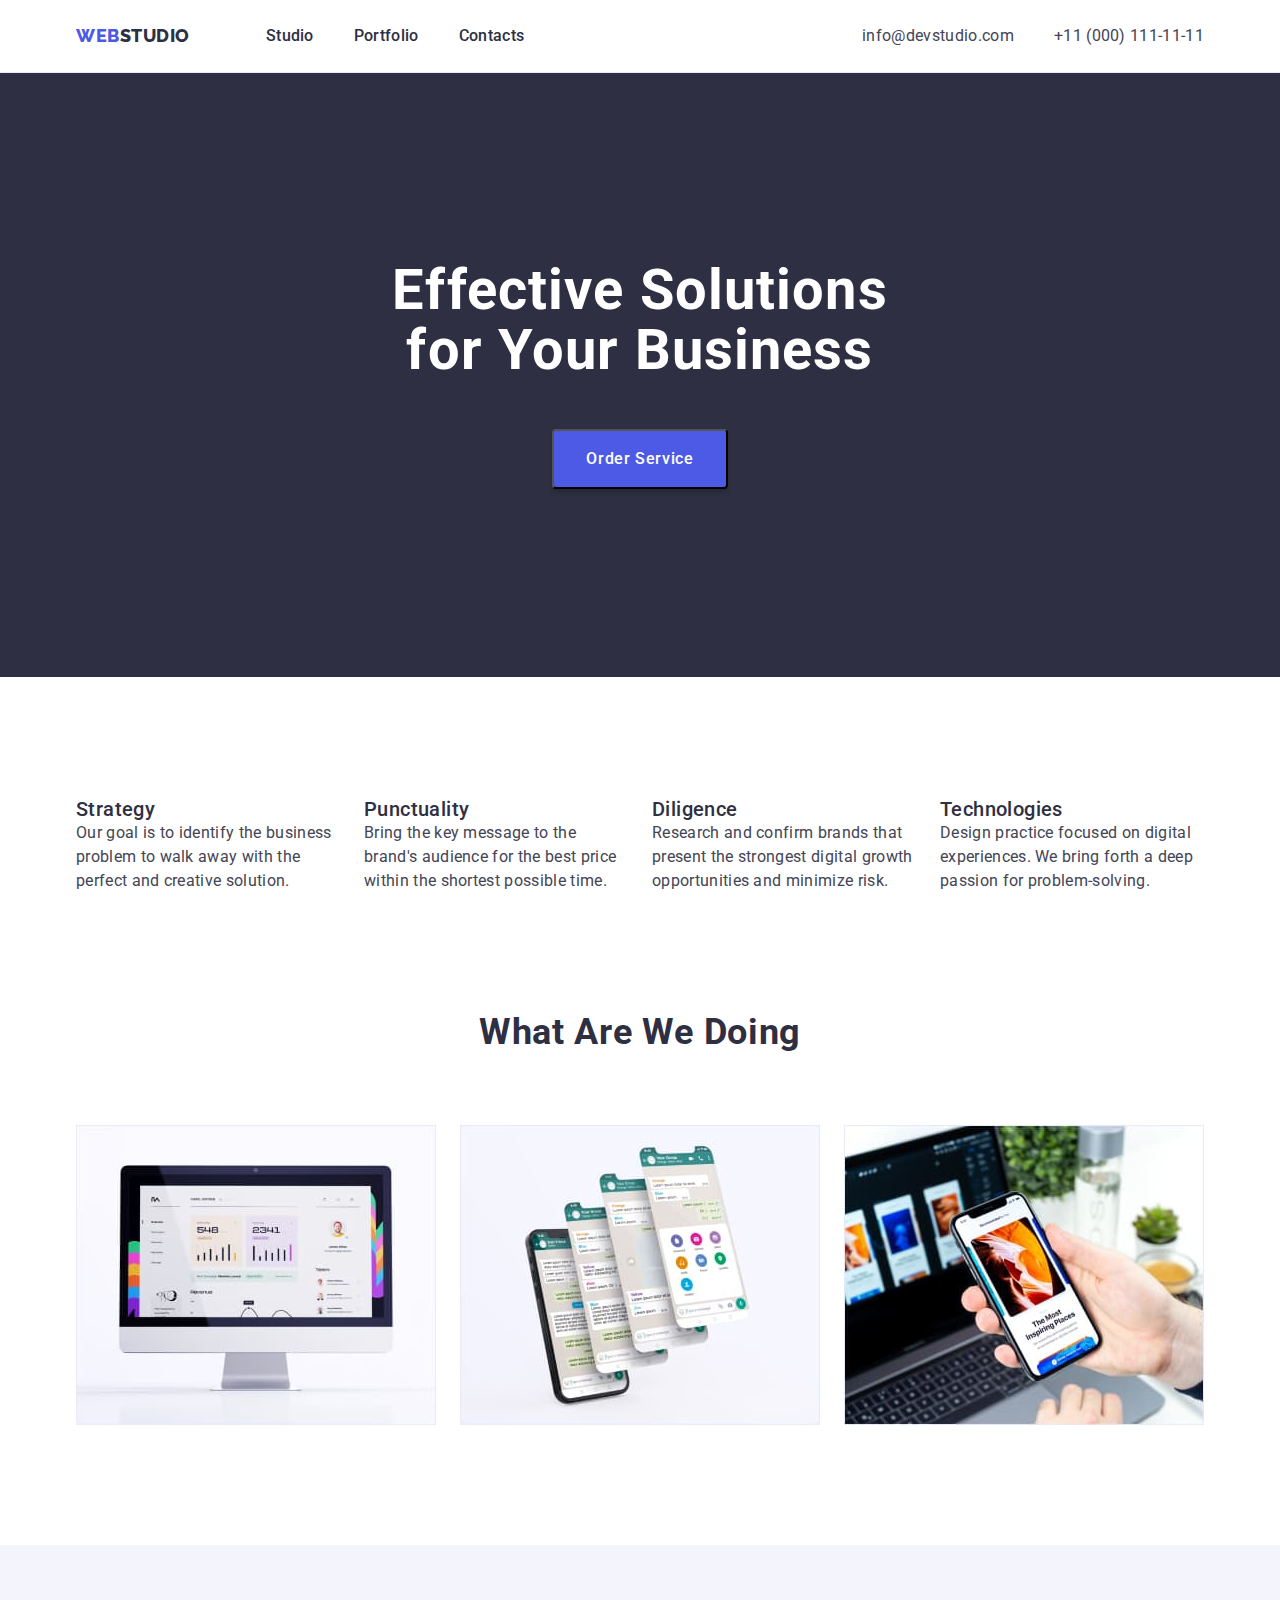
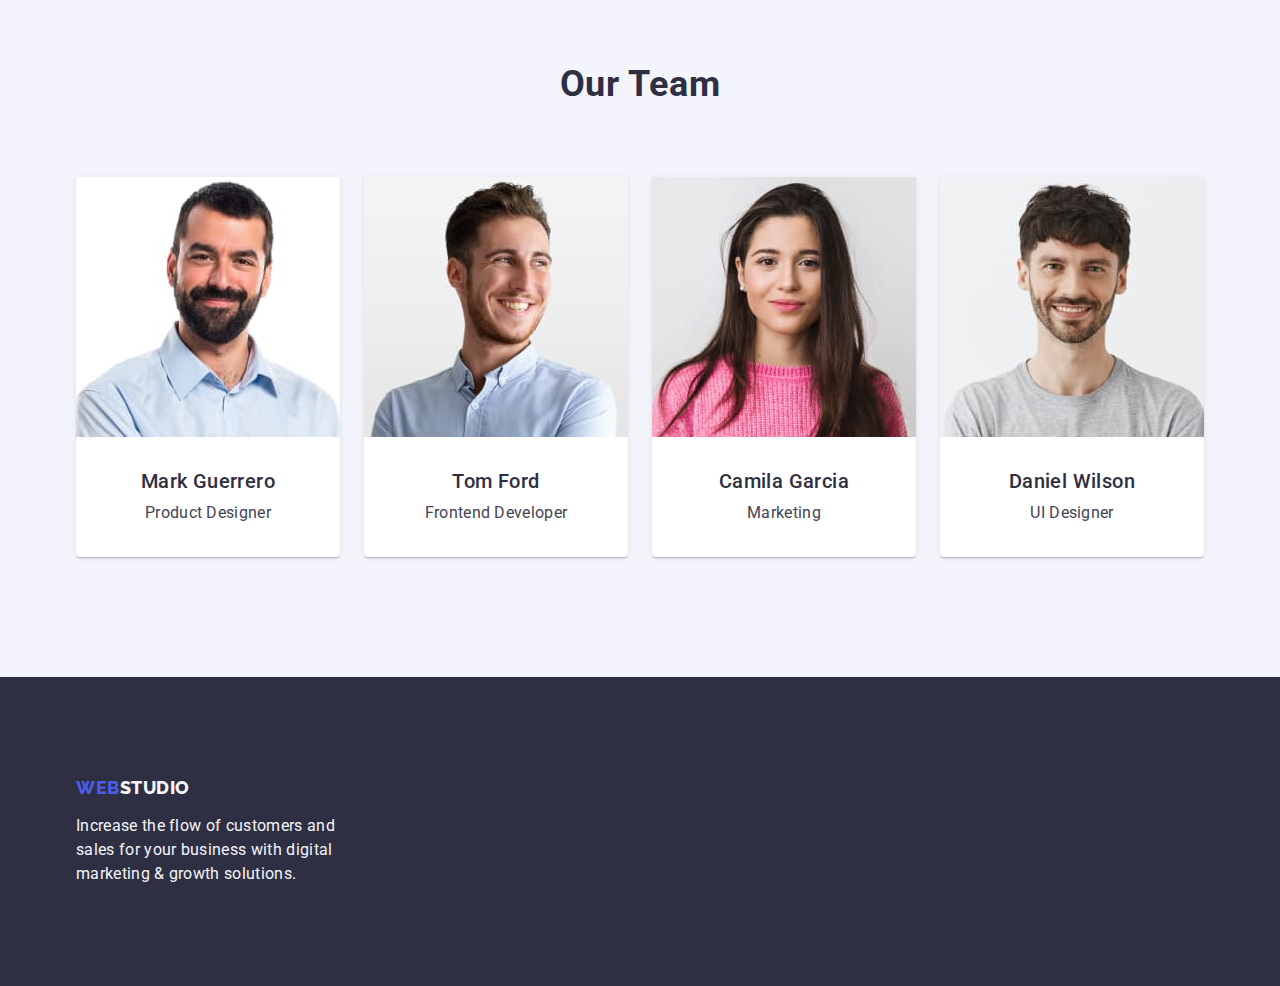
==== index.html @ 8f7c043f "Initial commit" ====
<!DOCTYPE html>
<html lang="en">

<head>
  <meta charset="UTF-8" />
  <meta http-equiv="X-UA-Compatible" content="IE=edge" />
  <meta name="viewport" content="width=device-width, initial-scale=1.0" />
  <link rel="stylesheet" href="https://cdn.jsdelivr.net/npm/modern-normalize@1.1.0/modern-normalize.min.css">
  <link rel="preconnect" href="https://fonts.googleapis.com" />
  <link rel="preconnect" href="https://fonts.gstatic.com" crossorigin />
  <link href="https://fonts.googleapis.com/css2?family=Raleway:wght@800&family=Roboto:wght@400;500;700;900&display=swap"
    rel="stylesheet" />
  <title>WEBSTUDIO</title>
  <link rel="stylesheet" href="./css/styles.css" />
</head>

<body>

  <!-- ХЕДЕР -->
  <header class="page-header">
    <div class="container container-header">
      <!-- НАВІГАЦІЯ -->
      <nav class="navigations">
        <a class="logo-heder link" href="">Web<span class="web">Studio</span></a>
        <ul class="list menu">
          <li class="menu-item">
            <a class="link menu-link" href="./index.html">Studio</a>
          </li>
          <li class="menu-item">
            <a class="link menu-link" href="./portfolio.html">Portfolio</a>
          </li>
          <li class="menu-item">
            <a class="link menu-link" href="">Contacts</a>
          </li>
        </ul>
      </nav>
      <!-- АДРЕСА -->
      <address class="nav-cont">
        <ul class="nav-adress list">
          <li class="nav-adress-mail">
            <a class="nav-adress-link link mail" href="mailto:info@devstudio.com">info@devstudio.com</a>
          </li>
          <li class="nav-adress-tel">
            <a class="nav-adress-link link" href="tel:+110001111111">+11 (000) 111-11-11</a>
          </li>
        </ul>
      </address>
    </div>
  </header>
  <main>
    <!-- СЕКЦІЯ ГЕРОЙ -->
    <section class="section-hero">
      <div class="container">
        <h1 class="main-title">Effective Solutions for Your Business</h1>
        <button class="main-btn" type="button">Order Service</button>
      </div>
    </section>
    <!-- СЕКЦІЯ НАША ПОЛІТИКА -->
    <section class="section">
      <h2 class="policy visually-hidden">Our policy</h2>
      <div class="container cont-our-policy">
        <ul class="list policy-list">
          <li class="policy-item">
            <h3 class="list-our-policy">Strategy</h3>
            <p class="descr-our-policy">
              Our goal is to identify the business problem to walk away with the
              perfect and creative solution.
            </p>
          </li>
          <li class="policy-item">
            <h3 class="list-our-policy">Punctuality</h3>
            <p class="descr-our-policy">
              Bring the key message to the brand's audience for the best price
              within the shortest possible time.
            </p>
          </li>
          <li class="policy-item">
            <h3 class="list-our-policy">Diligence</h3>
            <p class="descr-our-policy">
              Research and confirm brands that present the strongest digital
              growth opportunities and minimize risk.
            </p>
          </li>
          <li class="policy-item">
            <h3 class="list-our-policy">Technologies</h3>
            <p class="descr-our-policy">
              Design practice focused on digital experiences. We bring forth a
              deep passion for problem-solving.
            </p>
          </li>
        </ul>
      </div>
    </section>
    <!-- СЕКЦІЯ КАРТИНОК, ЩО МИ РОБИМО -->
    <section class="section-work">

      <div class="container our-work">
        <h2 class="work">What are we doing</h2>
        <ul class="list work-list">
          <li class="pictiure-item">
            <img src="./images/photo-1.jpg" width="360" height="300" alt="monitor" />
          </li>
          <li class="pictiure-item">
            <img src="./images/photo-2.jpg" width="360" height="300" alt="mobile-screen" />
          </li>
          <li class="pictiure-item">
            <img src="./images/photo-3.jpg" width="360" height="300" alt="cellphone" />
          </li>
        </ul>
      </div>
    </section>
    <!-- СЕКЦІЯ НАША КОМАНДА -->
    <section class="section our-team">
      <div class="container our-team">
        <h2 class="team">Our Team</h2>
        <ul class="list team-list">
          <li class="employee">
            <img src="./images/mark-guerrero.jpg" width="264" height="260" alt="Mark Guerrero" />
            <div class="employee-position">
              <h3 class="team-name">Mark Guerrero</h3>
              <p class="position">Product Designer</p>
            </div>
          </li>
          <li class="employee">
            <img src="./images/tom-ford.jpg" width="264" height="260" alt="Tom Ford" />
            <div class="employee-position">
              <h3 class="team-name">Tom Ford</h3>
              <p class="position">Frontend Developer</p>
            </div>
          </li>
          <li class="employee">
            <img src="./images/camila-garzia.jpg" width="264" height="260" alt="Camila Garcia" />
            <div class="employee-position">
              <h3 class="team-name">Camila Garcia</h3>
              <p class="position">Marketing</p>
            </div>
          </li>
          <li class="employee">
            <img src="./images/daniel-wilson.jpg" width="264" height="260" alt="Daniel Wilson" />
            <div class="employee-position">
              <h3 class="team-name">Daniel Wilson</h3>
              <p class="position">UI Designer</p>
            </div>
          </li>
        </ul>
      </div>
    </section>
  </main>
  <!-- ФУТЕР -->
  <footer class="section-footer">
    <div class="container cont-footer"><a class="link logo-footer" href="">Web<span class="web-footer">Studio</span></a>
      <p class="footer-portfolio">
        Increase the flow of customers and sales for your business with digital
        marketing & growth solutions.
      </p>
    </div>
  </footer>
</body>

</html>
---- css/styles.css ----
/* ЗАГАЛЬНЕ */

:root {
  --primary-text-color: #2e2f42;
  --secondary-text-color: #434455;
  --active-color: #404bbf;
  --button-background: #4d5ae5;
  /* --background-section: #e5e5e5; */
}
h1,
h2,
h3,
h4,
p {
  margin-top: 0;
  margin-bottom: 0;
}
ul {
  margin-top: 0;
  margin-bottom: 0;
  padding-left: 0;
}
button {
  cursor: pointer;
}

.list {
  list-style: none;
}
.link {
  text-decoration: none;
}
body {
  font-family: "Roboto", sans-serif;
  color: #434455;
}
.container {
  width: 1158px;
  margin-left: auto;
  margin-right: auto;
  padding-left: 15px;
  padding-right: 15px;
}

img {
  display: block;
}
.visually-hidden {
  position: absolute;
  white-space: nowrap;
  width: 1px;
  height: 1px;
  overflow: hidden;
  border: 0;
  padding: 0;
  clip: rect(0 0 0 0);
  clip-path: inset(50%);
  margin: -1px;
}

/* ХЕДЕР */
.page-header {
  padding-top: 24px;
  padding-bottom: 24px;
  border-bottom: 1px solid #e7e9fc;
}
.logo-heder {
  font-family: "Raleway", sans-serif;
  font-style: normal;
  font-weight: 800;
  font-size: 18px;
  line-height: 1.17;
  display: flex;
  align-items: center;
  letter-spacing: 0.03em;
  text-transform: uppercase;
  color: var(--button-background);
  margin-right: 76px;
}
.web {
  color: var(--primary-text-color);
}
.menu-link {
  font-family: inherit;
  font-style: normal;
  font-weight: 500;
  font-size: 16px;
  line-height: 1.5;
  letter-spacing: 0.02em;
  color: var(--primary-text-color);
}
.menu-link:hover,
.menu-link:focus {
  color: var(--active-color);
}
.nav-cont {
  font-style: normal;
  margin-left: auto;
}
.nav-adress-link {
  font-family: "Roboto";
  font-style: normal;
  font-weight: 400;
  font-size: 16px;
  line-height: 1.5;
  letter-spacing: 0.02em;
  color: var(--secondary-text-color);
}

.nav-adress-link:hover,
.nav-adress-link:focus {
  color: var(--active-color);
}
.container-header {
  display: flex;
}
.navigations {
  display: flex;
  align-items: center;
}
.menu {
  display: flex;
  align-items: center;
}
.nav-adress {
  display: flex;
  align-items: center;
}
.menu-item:not(:last-child) {
  margin-right: 40px;
}
.nav-adress-mail {
  margin-right: 40px;
}

/* MAIN */
.section-work {
  padding-bottom: 120px;
}

.section-portfolio {
  padding-top: 96px;
  padding-bottom: 120px;
}
.section {
  padding-top: 120px;
  padding-bottom: 120px;
}
/* СЕКЦІЯ ГЕРОЙ */

.section-hero {
  background-color: var(--primary-text-color);
  padding-bottom: 188px;
  padding-top: 188px;
}

.main-title {
  font-weight: 700;
  font-size: 56px;
  line-height: 1.07;
  text-align: center;
  letter-spacing: 0.02em;
  color: #ffffff;
  margin-left: auto;
  margin-right: auto;
  background-color: var(--primary-text-color);
  margin-bottom: 48px;
  width: 496px;
}
.main-btn {
  font-family: "Roboto", sans-serif;
  font-weight: 500;
  font-size: 16px;
  line-height: 1.5;
  letter-spacing: 0.04em;
  color: #ffffff;
  background: var(--button-background);
  cursor: pointer;
  box-shadow: 0px 4px 4px rgba(0, 0, 0, 0.15);
  border-radius: 4px;
  padding: 16px 32px;
  display: block;
  margin-left: auto;
  margin-right: auto;
}
.main-btn:hover,
.main-btn:focus {
  background-color: var(--active-color);
}
/* СЕКЦІЯ НАША ПОЛІТИКА */
/* .cont-our-policy {
  padding-top: 120px;

} */
.policy-item:not(:last-child) {
  margin-right: 24px;
}
.list-our-policy {
  font-weight: 500;
  font-size: 20px;
  line-height: 1.2;
  letter-spacing: 0.02em;
  color: var(--primary-text-color);
}
.descr-our-policy {
  font-size: 16px;
  line-height: 1.5;
  letter-spacing: 0.02em;
}
.policy-list {
  display: flex;
  justify-content: center;
}
.policy-item {
  width: 264px;
}

/* СЕКЦІЯ КАРТИНОК, ЩО МИ РОБИМО */
.our-work {
  /* padding-top: 120px; */
}
.pictiure-item:not(:last-child) {
  margin-right: 24px;
}
.work {
  font-weight: 700;
  font-size: 36px;
  line-height: 1.11;
  text-align: center;
  letter-spacing: 0.02em;
  text-transform: capitalize;
  color: var(--primary-text-color);
}
.work-list {
  display: flex;
  margin-top: 72px;
  justify-content: center;
}
/* СЕКЦІЯ НАША КОМАНДА */
.our-team {
  background-color: #f4f4fd;
}
.team {
  font-weight: 700;
  font-size: 36px;
  line-height: 1.11;
  text-align: center;
  letter-spacing: 0.02em;
  text-transform: capitalize;
  color: var(--primary-text-color);
}
.employee-position {
  padding-top: 32px;
  padding-bottom: 32px;
}
.team-name {
  font-weight: 500;
  font-size: 20px;
  line-height: 1.2;
  text-align: center;
  letter-spacing: 0.02em;
  color: var(--primary-text-color);
}
.employee {
  background: #ffffff;
  box-shadow: 0px 1px 6px rgba(46, 47, 66, 0.08),
    0px 1px 1px rgba(46, 47, 66, 0.16), 0px 2px 1px rgba(46, 47, 66, 0.08);
  border-radius: 0px 0px 4px 4px;
}
.position {
  font-size: 16px;
  line-height: 1.5;
  text-align: center;
  letter-spacing: 0.02em;
  margin-top: 8px;
}
.team-list {
  display: flex;
  justify-content: center;
  margin-top: 72px;
  column-gap: 24px;
  width: 264px;
  margin-left: auto;
  margin-right: auto;
}

/* MAIN PORTFOLIO */
/* КНОПКИ */
.butums {
  display: flex;
  width: 586px;
  justify-content: space-between;
  margin-left: auto;
  margin-right: auto;
}
.btn-menu {
  font-family: "Roboto", sans-serif;
  font-weight: 500;
  font-size: 16px;
  line-height: 1.5;
  display: flex;
  align-items: center;
  text-align: center;
  letter-spacing: 0.04em;
  color: var(--button-background);
  cursor: pointer;
  padding-top: 12px;
  padding-right: 24px;
  padding-bottom: 12px;
  padding-left: 24px;
  background: #f4f4fd;
  border: 1px solid #e7e9fc;
  border-radius: 4px;
}
.btn-menu:hover,
.btn-menu:focus {
  color: #ffffff;
  background: var(--active-color);
  cursor: pointer;
  border: 1px solid transparent;
  border-radius: 4px;
}

/* Продукти */
.product-names {
  padding-top: 32px;
  padding-bottom: 32px;
  padding-left: 16px;
  border-left: 1px solid #e7e9fc;
  border-right: 1px solid #e7e9fc;
  border-bottom: 1px solid #e7e9fc;
  width: 360px;
}
.cont-products {
  margin-top: 72px;
}
.list-item {
  width: 360px;
}
.border-product {
  box-sizing: border-box;
  width: 360px;
  background: #ffffff;
}
.products {
  display: flex;
  flex-wrap: wrap;
  row-gap: 48px;
  column-gap: 24px;
}
.produts-item {
  font-style: normal;
  font-weight: 500;
  font-size: 20px;
  line-height: 1.2;
  letter-spacing: 0.02em;
  color: var(--primary-text-color);
  margin-bottom: 8px;
}
.produts-descriptions {
  font-size: 16px;
  line-height: 1.5;
  letter-spacing: 0.02em;
  color: var(--secondary-text-color);
}
/* ФУТЕР */

.footer-portfolio {
  font-size: 16px;
  line-height: 1.5;
  letter-spacing: 0.02em;
  color: #f4f4fd;
  margin-top: 16px;
  width: 264px;
}
.section-footer {
  padding-top: 100px;
  padding-bottom: 100px;
  background-color: var(--primary-text-color);
}
.web-footer {
  color: #f4f4fd;
}
.logo-footer {
  font-family: "Raleway", sans-serif;
  font-style: normal;
  font-weight: 800;
  font-size: 18px;
  line-height: 1.17;
  display: flex;
  align-items: center;
  letter-spacing: 0.03em;
  text-transform: uppercase;
  color: var(--button-background);
}
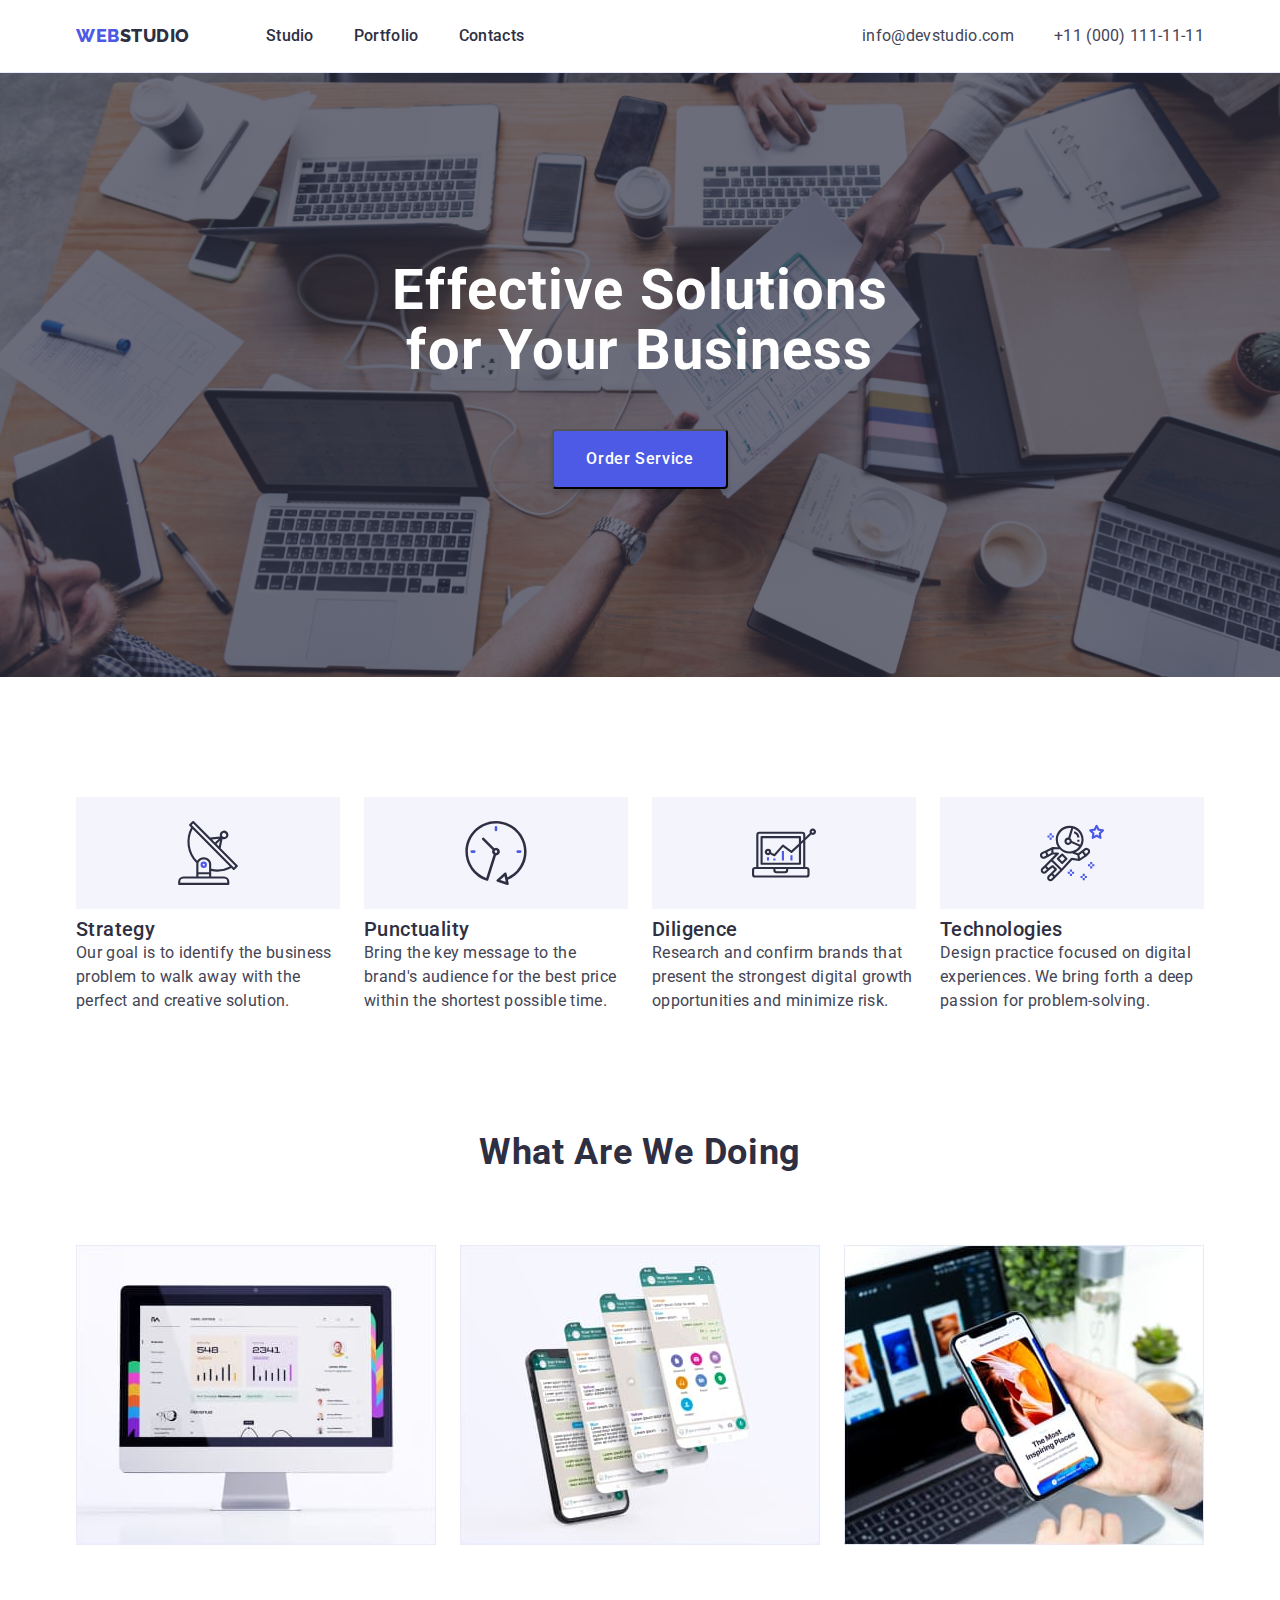
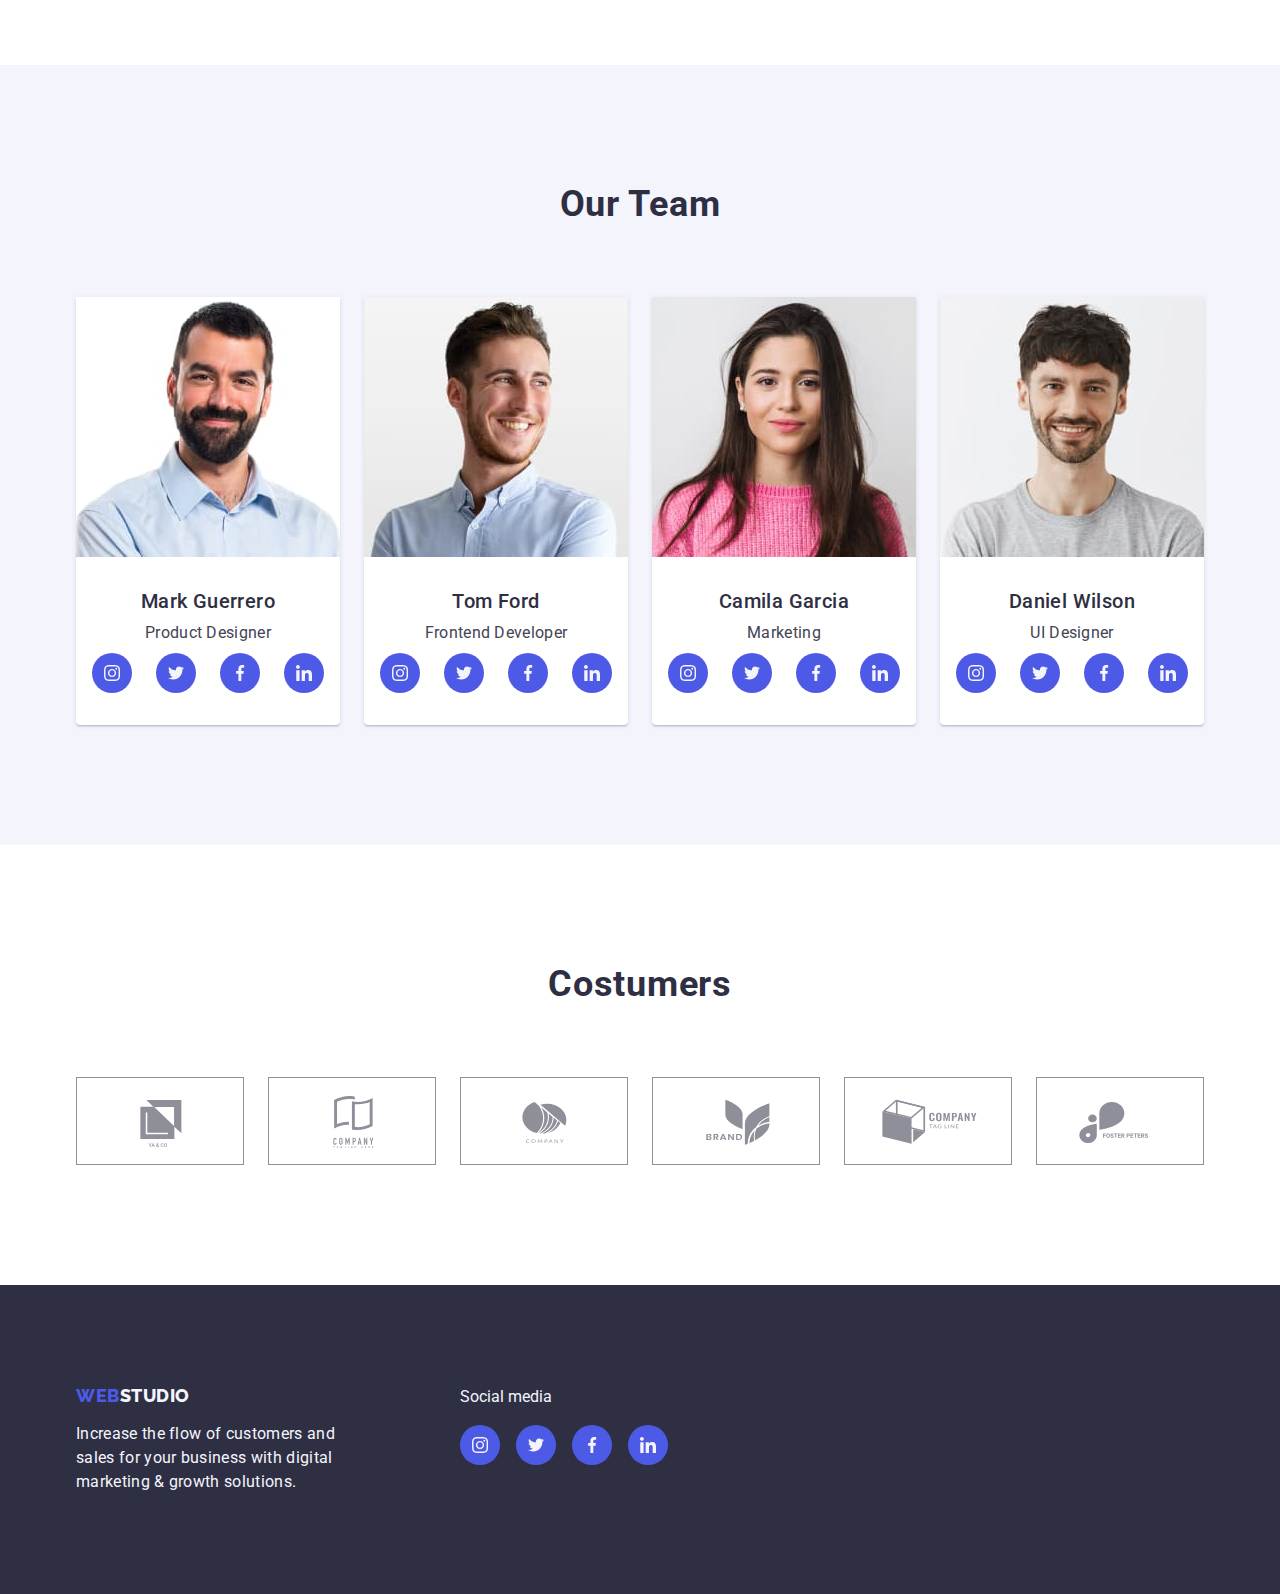
==== commit c1a973bb: "first" ====
--- a/index.html
+++ b/index.html
@@ -61,6 +61,9 @@
       <div class="container cont-our-policy">
         <ul class="list policy-list">
           <li class="policy-item">
+            <div class="policy-icons"><svg class="policy-icon" width="64px">
+                <use href="./images/icons.svg#icon-antenna-1"></use>
+              </svg></div>
             <h3 class="list-our-policy">Strategy</h3>
             <p class="descr-our-policy">
               Our goal is to identify the business problem to walk away with the
@@ -68,6 +71,9 @@
             </p>
           </li>
           <li class="policy-item">
+            <div class="policy-icons"><svg class="policy-icon" width="64px">
+                <use href="./images/icons.svg#icon-clock-1"></use>
+              </svg></div>
             <h3 class="list-our-policy">Punctuality</h3>
             <p class="descr-our-policy">
               Bring the key message to the brand's audience for the best price
@@ -75,6 +81,9 @@
             </p>
           </li>
           <li class="policy-item">
+            <div class="policy-icons"><svg class="policy-icon" width="64px">
+                <use href="./images/icons.svg#icon-diagram-1"></use>
+              </svg></div>
             <h3 class="list-our-policy">Diligence</h3>
             <p class="descr-our-policy">
               Research and confirm brands that present the strongest digital
@@ -82,6 +91,9 @@
             </p>
           </li>
           <li class="policy-item">
+            <div class="policy-icons"><svg class="policy-icon" width="64px">
+                <use href="./images/icons.svg#icon-astronaut-1"></use>
+              </svg></div>
             <h3 class="list-our-policy">Technologies</h3>
             <p class="descr-our-policy">
               Design practice focused on digital experiences. We bring forth a
@@ -119,6 +131,24 @@
             <div class="employee-position">
               <h3 class="team-name">Mark Guerrero</h3>
               <p class="position">Product Designer</p>
+              <ul class="social-list">
+                <li class="social-item list"><a class="social-link link-studio" href=""><svg class="social-icon"
+                      width="16px" height="16px">
+                      <use href="./images/icons.svg#icon-instagram-2"></use>
+                    </svg></a></li>
+                <li class="social-item list"><a class="social-link link-studio" href=""><svg class="social-icon"
+                      width="16px" height="16px">
+                      <use href="./images/icons.svg#icon-twitter-1"></use>
+                    </svg></a></li>
+                <li class="social-item list"><a class="social-link link-studio" href=""><svg class="social-icon"
+                      width="16px" height="16px">
+                      <use href="./images/icons.svg#icon-facebook-1"></use>
+                    </svg></a></li>
+                <li class="social-item list"><a class="social-link link-studio" href=""><svg class="social-icon"
+                      width="16px" height="16px">
+                      <use href="./images/icons.svg#icon-linkedin-1"></use>
+                    </svg></a></li>
+              </ul>
             </div>
           </li>
           <li class="employee">
@@ -126,6 +156,24 @@
             <div class="employee-position">
               <h3 class="team-name">Tom Ford</h3>
               <p class="position">Frontend Developer</p>
+              <ul class="social-list">
+                <li class="social-item list"><a class="social-link link-studio" href=""><svg class="social-icon"
+                      width="16px" height="16px">
+                      <use href="./images/icons.svg#icon-instagram-2"></use>
+                    </svg></a></li>
+                <li class="social-item list"><a class="social-link link-studio" href=""><svg class="social-icon"
+                      width="16px" height="16px">
+                      <use href="./images/icons.svg#icon-twitter-1"></use>
+                    </svg></a></li>
+                <li class="social-item list"><a class="social-link link-studio" href=""><svg class="social-icon"
+                      width="16px" height="16px">
+                      <use href="./images/icons.svg#icon-facebook-1"></use>
+                    </svg></a></li>
+                <li class="social-item list"><a class="social-link link-studio" href=""><svg class="social-icon"
+                      width="16px" height="16px">
+                      <use href="./images/icons.svg#icon-linkedin-1"></use>
+                    </svg></a></li>
+              </ul>
             </div>
           </li>
           <li class="employee">
@@ -133,6 +181,24 @@
             <div class="employee-position">
               <h3 class="team-name">Camila Garcia</h3>
               <p class="position">Marketing</p>
+              <ul class="social-list">
+                <li class="social-item list"><a class="social-link link-studio" href=""><svg class="social-icon"
+                      width="16px" height="16px">
+                      <use href="./images/icons.svg#icon-instagram-2"></use>
+                    </svg></a></li>
+                <li class="social-item list"><a class="social-link link-studio" href=""><svg class="social-icon"
+                      width="16px" height="16px">
+                      <use href="./images/icons.svg#icon-twitter-1"></use>
+                    </svg></a></li>
+                <li class="social-item list"><a class="social-link link-studio" href=""><svg class="social-icon"
+                      width="16px" height="16px">
+                      <use href="./images/icons.svg#icon-facebook-1"></use>
+                    </svg></a></li>
+                <li class="social-item list"><a class="social-link link-studio" href=""><svg class="social-icon"
+                      width="16px" height="16px">
+                      <use href="./images/icons.svg#icon-linkedin-1"></use>
+                    </svg></a></li>
+              </ul>
             </div>
           </li>
           <li class="employee">
@@ -140,19 +206,90 @@
             <div class="employee-position">
               <h3 class="team-name">Daniel Wilson</h3>
               <p class="position">UI Designer</p>
-            </div>
-          </li>
+              <ul class="social-list">
+                <li class="social-item list"><a class="social-link link-studio" href=""><svg class="social-icon"
+                      width="16px" height="16px">
+                      <use href="./images/icons.svg#icon-instagram-2"></use>
+                    </svg></a></li>
+                <li class="social-item list"><a class="social-link link-studio" href=""><svg class="social-icon"
+                      width="16px" height="16px">
+                      <use href="./images/icons.svg#icon-twitter-1"></use>
+                    </svg></a></li>
+                <li class="social-item list"><a class="social-link link-studio" href=""><svg class="social-icon"
+                      width="16px" height="16px">
+                      <use href="./images/icons.svg#icon-facebook-1"></use>
+                    </svg></a></li>
+                <li class="social-item list"><a class="social-link link-studio" href=""><svg class="social-icon"
+                      width="16px" height="16px">
+                      <use href="./images/icons.svg#icon-linkedin-1"></use>
+                    </svg></a></li>
+              </ul>
+            </div>
+          </li>
+        </ul>
+      </div>
+    </section>
+    <!-- ПОКУПЦІ -->
+    <section class="section">
+      <div class="container">
+        <h2 class="costumers">Costumers</h2>
+        <ul class="costumer-list list">
+          <li class="costumer-item"><a class="costumer-link" href="">
+              <svg class="costumer-icon" width="104px">
+                <use href="./images/icons.svg#icon-Logo-2"></use>
+              </svg>
+            </a></li>
+          <li class="costumer-item"><a class="costumer-link" href="">
+              <svg class="costumer-icon" width="104px">
+                <use href="./images/icons.svg#icon-Logo-3"></use>
+              </svg>
+            </a></li>
+          <li class="costumer-item"><a class="costumer-link" href=""><svg class="costumer-icon" width="104px">
+                <use href="./images/icons.svg#icon-Logo-4"></use>
+              </svg></a></li>
+          <li class="costumer-item"><a class="costumer-link" href=""><svg class="costumer-icon" width="104px">
+                <use href="./images/icons.svg#icon-Logo-5"></use>
+              </svg></a></li>
+          <li class="costumer-item"><a class="costumer-link" href=""><svg class="costumer-icon" width="104px">
+                <use href="./images/icons.svg#icon-Logo-6"></use>
+              </svg></a></li>
+          <li class="costumer-item"><a class="costumer-link" href=""><svg class="costumer-icon" width="104px">
+                <use href="./images/icons.svg#icon-Logo-7"></use>
+              </svg></a></li>
         </ul>
       </div>
     </section>
   </main>
   <!-- ФУТЕР -->
   <footer class="section-footer">
-    <div class="container cont-footer"><a class="link logo-footer" href="">Web<span class="web-footer">Studio</span></a>
-      <p class="footer-portfolio">
-        Increase the flow of customers and sales for your business with digital
-        marketing & growth solutions.
-      </p>
+    <div class="container cont-footer">
+      <div><a class="link logo-footer" href="">Web<span class="web-footer">Studio</span></a>
+        <p class="footer-portfolio">
+          Increase the flow of customers and sales for your business with digital
+          marketing & growth solutions.
+        </p>
+      </div>
+      <div class="media-footer-container">
+        <p class="footer-media">Social media</p>
+        <ul class="footer-social-list">
+          <li class="social-item list"><a class="social-link link-footer" href=""><svg class="social-icon" width="16px"
+                height="16px">
+                <use href="./images/icons.svg#icon-instagram-2"></use>
+              </svg></a></li>
+          <li class="social-item list"><a class="social-link link-footer" href=""><svg class="social-icon" width="16px"
+                height="16px">
+                <use href="./images/icons.svg#icon-twitter-1"></use>
+              </svg></a></li>
+          <li class="social-item list"><a class="social-link link-footer" href=""><svg class="social-icon" width="16px"
+                height="16px">
+                <use href="./images/icons.svg#icon-facebook-1"></use>
+              </svg></a></li>
+          <li class="social-item list"><a class="social-link link-footer" href=""><svg class="social-icon" width="16px"
+                height="16px">
+                <use href="./images/icons.svg#icon-linkedin-1"></use>
+              </svg></a></li>
+        </ul>
+      </div>
     </div>
   </footer>
 </body>
--- a/css/styles.css
+++ b/css/styles.css
@@ -152,6 +152,13 @@
   background-color: var(--primary-text-color);
   padding-bottom: 188px;
   padding-top: 188px;
+  background-image: linear-gradient(
+      rgba(46, 47, 66, 0.7),
+      rgba(46, 47, 66, 0.7)
+    ),
+    url(../images/people-office\ 1.jpg);
+  max-width: 1440px;
+  background-size: cover;
 }
 
 .main-title {
@@ -163,7 +170,6 @@
   color: #ffffff;
   margin-left: auto;
   margin-right: auto;
-  background-color: var(--primary-text-color);
   margin-bottom: 48px;
   width: 496px;
 }
@@ -187,11 +193,7 @@
 .main-btn:focus {
   background-color: var(--active-color);
 }
-/* СЕКЦІЯ НАША ПОЛІТИКА */
-/* .cont-our-policy {
-  padding-top: 120px;
-
-} */
+/* НАША  ПОЛІТИКА */
 .policy-item:not(:last-child) {
   margin-right: 24px;
 }
@@ -214,7 +216,17 @@
 .policy-item {
   width: 264px;
 }
-
+.policy-icons {
+  width: 264px;
+  height: 112px;
+  background-color: #f4f4fd;
+  display: flex;
+  align-items: center;
+  justify-content: center;
+  margin-bottom: 8px;
+}
+.policy-icon {
+}
 /* СЕКЦІЯ КАРТИНОК, ЩО МИ РОБИМО */
 .our-work {
   /* padding-top: 120px; */
@@ -273,6 +285,7 @@
   text-align: center;
   letter-spacing: 0.02em;
   margin-top: 8px;
+  margin-bottom: 8px;
 }
 .team-list {
   display: flex;
@@ -283,8 +296,87 @@
   margin-left: auto;
   margin-right: auto;
 }
-
+.social-list {
+  display: flex;
+  justify-content: center;
+  gap: 24px;
+}
+.social-item {
+  width: 40px;
+  height: 40px;
+}
+.social-link {
+  width: 100%;
+  height: 100%;
+  border-radius: 50%;
+  display: inline-block;
+  background-color: var(--button-background);
+  display: flex;
+  justify-content: center;
+  align-items: center;
+}
+.social-link:hover,
+.social-link:focus {
+  background-color: var(--active-color);
+}
+
+/* .link-studio {
+  background-color: var(--button-background);
+}
+.link-studio:hover {
+  background-color: var(--active-color);
+} */
+/* ПОКУПЦІ */
+.costumer-list {
+  display: flex;
+  gap: 24px;
+}
+.costumer-item {
+  width: 168px;
+  height: 88px;
+  /* border: 1px solid #8e8f99; */
+  display: flex;
+  justify-content: center;
+  align-items: center;
+}
+/* .costumer-item:hover {
+  border: 1px solid var(--active-color);
+} */
+
+.costumer-link {
+  width: 100%;
+  height: 100%;
+  border: 1px solid #8e8f99;
+  display: flex;
+  justify-content: center;
+  align-items: center;
+}
+.costumer-link:hover,
+.costumer-link:focus {
+  /* background-color: #2196f3; */
+  border: 1px solid var(--active-color);
+}
+.costumer-icon {
+  width: 104px;
+  height: 56px;
+  fill: #8e8f99;
+}
+.costumer-icon:hover,
+.costumer-icon:focus {
+  fill: var(--active-color);
+}
+.costumers {
+  margin-bottom: 72px;
+  text-align: center;
+  font-weight: 700;
+  font-size: 36px;
+  line-height: 1.11;
+  letter-spacing: 0.02em;
+  text-transform: capitalize;
+  color: var(--primary-text-color);
+}
 /* MAIN PORTFOLIO */
+
 /* КНОПКИ */
 .butums {
   display: flex;
@@ -319,6 +411,8 @@
   cursor: pointer;
   border: 1px solid transparent;
   border-radius: 4px;
+  box-shadow: 0px 3px 1px rgba(0, 0, 0, 0.1), 0px 2px 1px rgba(0, 0, 0, 0.08),
+    0px 2px 2px rgba(0, 0, 0, 0.12);
 }
 
 /* Продукти */
@@ -342,6 +436,10 @@
   width: 360px;
   background: #ffffff;
 }
+.border-product:hover {
+  box-shadow: 0px 1px 6px rgba(46, 47, 66, 0.08),
+    0px 1px 1px rgba(46, 47, 66, 0.16), 0px 2px 1px rgba(46, 47, 66, 0.08);
+}
 .products {
   display: flex;
   flex-wrap: wrap;
@@ -377,6 +475,7 @@
   padding-top: 100px;
   padding-bottom: 100px;
   background-color: var(--primary-text-color);
+  display: flex;
 }
 .web-footer {
   color: #f4f4fd;
@@ -393,3 +492,29 @@
   text-transform: uppercase;
   color: var(--button-background);
 }
+.cont-footer {
+  display: flex;
+}
+.media-footer-container {
+  margin-left: 120px;
+  align-items: center;
+}
+.footer-social-list {
+  display: flex;
+  gap: 16px;
+}
+.footer-media {
+  margin-bottom: 16px;
+  font-family: Roboto;
+  font-size: 16px;
+  line-height: 1.5;
+  letter-spacing: 2%;
+  color: #f4f4fd;
+}
+
+.link-footer {
+  background-color: var(--button-background);
+}
+.link-footer:hover {
+  background-color: #31d0aa;
+}
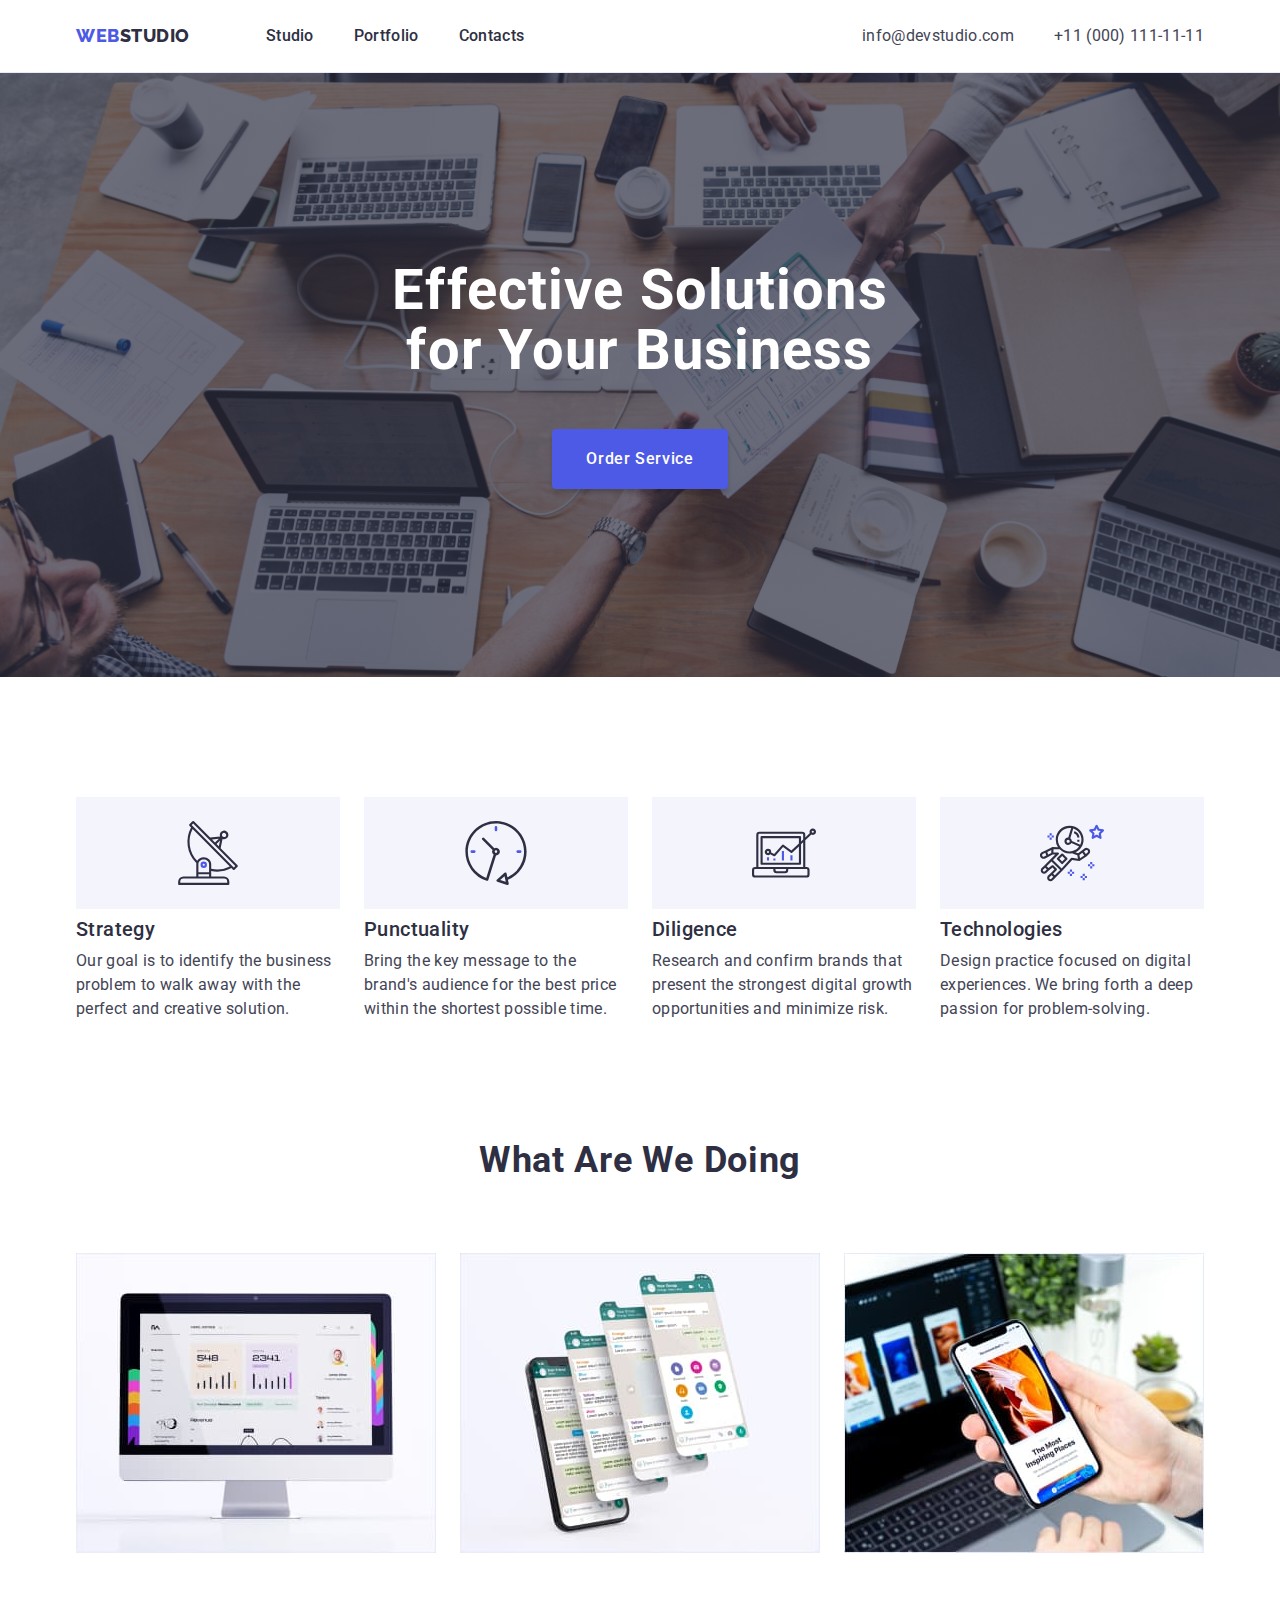
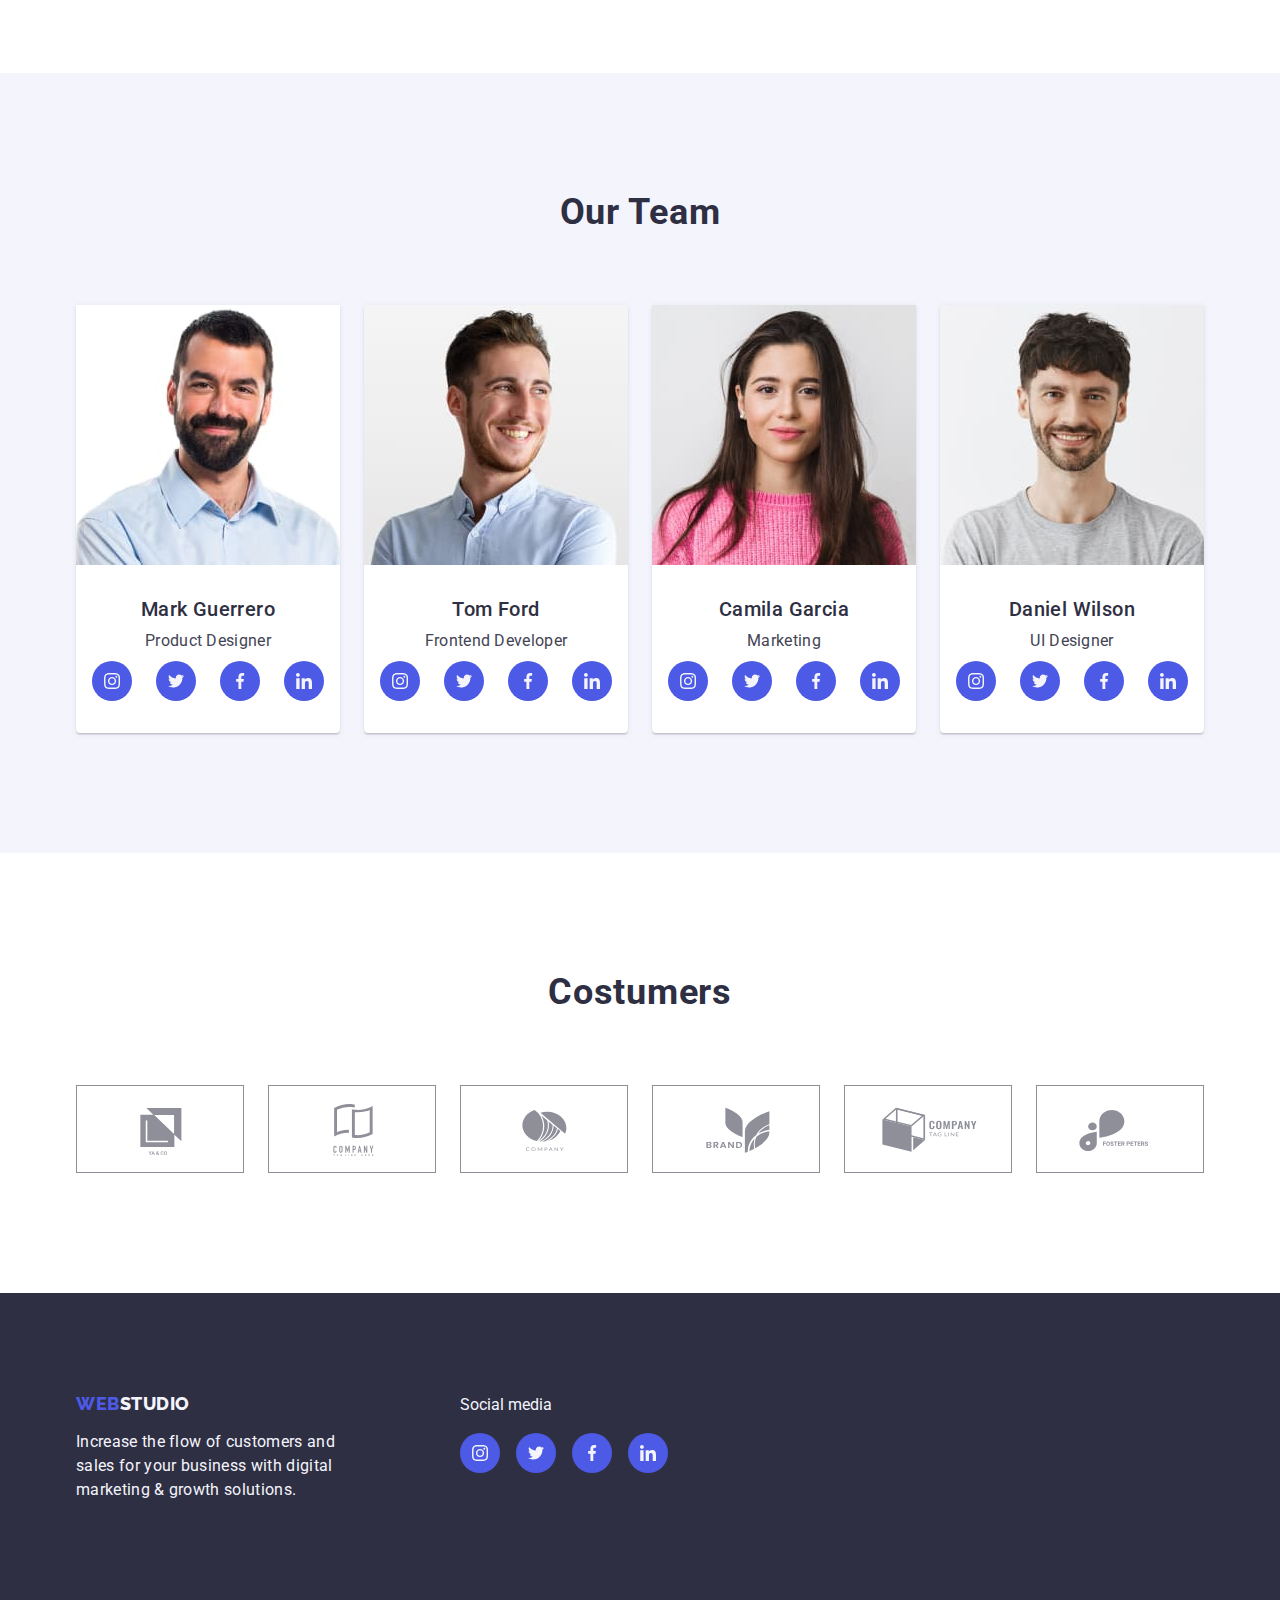
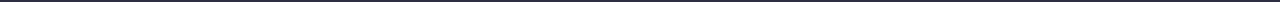
==== commit 666f7038: "four" ====
--- a/index.html
+++ b/index.html
@@ -132,20 +132,20 @@
               <h3 class="team-name">Mark Guerrero</h3>
               <p class="position">Product Designer</p>
               <ul class="social-list">
-                <li class="social-item list"><a class="social-link link-studio" href=""><svg class="social-icon"
-                      width="16px" height="16px">
-                      <use href="./images/icons.svg#icon-instagram-2"></use>
-                    </svg></a></li>
-                <li class="social-item list"><a class="social-link link-studio" href=""><svg class="social-icon"
-                      width="16px" height="16px">
-                      <use href="./images/icons.svg#icon-twitter-1"></use>
-                    </svg></a></li>
-                <li class="social-item list"><a class="social-link link-studio" href=""><svg class="social-icon"
-                      width="16px" height="16px">
-                      <use href="./images/icons.svg#icon-facebook-1"></use>
-                    </svg></a></li>
-                <li class="social-item list"><a class="social-link link-studio" href=""><svg class="social-icon"
-                      width="16px" height="16px">
+                <li class="social-item list"><a class="social-link" href=""><svg class="social-icon" width="16px"
+                      height="16px">
+                      <use href="./images/icons.svg#icon-instagram-2"></use>
+                    </svg></a></li>
+                <li class="social-item list"><a class="social-link" href=""><svg class="social-icon" width="16px"
+                      height="16px">
+                      <use href="./images/icons.svg#icon-twitter-1"></use>
+                    </svg></a></li>
+                <li class="social-item list"><a class="social-link" href=""><svg class="social-icon" width="16px"
+                      height="16px">
+                      <use href="./images/icons.svg#icon-facebook-1"></use>
+                    </svg></a></li>
+                <li class="social-item list"><a class="social-link" href=""><svg class="social-icon" width="16px"
+                      height="16px">
                       <use href="./images/icons.svg#icon-linkedin-1"></use>
                     </svg></a></li>
               </ul>
--- a/css/styles.css
+++ b/css/styles.css
@@ -184,6 +184,7 @@
   cursor: pointer;
   box-shadow: 0px 4px 4px rgba(0, 0, 0, 0.15);
   border-radius: 4px;
+  border-color: transparent;
   padding: 16px 32px;
   display: block;
   margin-left: auto;
@@ -203,6 +204,7 @@
   line-height: 1.2;
   letter-spacing: 0.02em;
   color: var(--primary-text-color);
+  margin-bottom: 8px;
 }
 .descr-our-policy {
   font-size: 16px;
@@ -292,7 +294,6 @@
   justify-content: center;
   margin-top: 72px;
   column-gap: 24px;
-  width: 264px;
   margin-left: auto;
   margin-right: auto;
 }
@@ -320,12 +321,6 @@
   background-color: var(--active-color);
 }
 
-/* .link-studio {
-  background-color: var(--button-background);
-}
-.link-studio:hover {
-  background-color: var(--active-color);
-} */
 /* ПОКУПЦІ */
 .costumer-list {
   display: flex;
@@ -334,15 +329,16 @@
 .costumer-item {
   width: 168px;
   height: 88px;
-  /* border: 1px solid #8e8f99; */
-  display: flex;
-  justify-content: center;
-  align-items: center;
-}
-/* .costumer-item:hover {
+  /* border: 1px solid #8e8f99 */
+  display: flex;
+  justify-content: center;
+  align-items: center;
+}
+/* .costumer-item:hover,
+.costumer-item:focus {
   border: 1px solid var(--active-color);
+  fill: var(--active-color);
 } */
-
 .costumer-link {
   width: 100%;
   height: 100%;
@@ -353,8 +349,8 @@
 }
 .costumer-link:hover,
 .costumer-link:focus {
-  /* background-color: #2196f3; */
   border: 1px solid var(--active-color);
+  fill: var(--active-color);
 }
 .costumer-icon {
   width: 104px;
@@ -423,7 +419,7 @@
   border-left: 1px solid #e7e9fc;
   border-right: 1px solid #e7e9fc;
   border-bottom: 1px solid #e7e9fc;
-  width: 360px;
+  /* width: 360px; */
 }
 .cont-products {
   margin-top: 72px;
@@ -432,11 +428,11 @@
   width: 360px;
 }
 .border-product {
-  box-sizing: border-box;
   width: 360px;
   background: #ffffff;
 }
-.border-product:hover {
+.border-product:hover,
+.border-product:focus {
   box-shadow: 0px 1px 6px rgba(46, 47, 66, 0.08),
     0px 1px 1px rgba(46, 47, 66, 0.16), 0px 2px 1px rgba(46, 47, 66, 0.08);
 }
@@ -486,8 +482,6 @@
   font-weight: 800;
   font-size: 18px;
   line-height: 1.17;
-  display: flex;
-  align-items: center;
   letter-spacing: 0.03em;
   text-transform: uppercase;
   color: var(--button-background);
@@ -515,6 +509,7 @@
 .link-footer {
   background-color: var(--button-background);
 }
-.link-footer:hover {
+.link-footer:hover,
+.link-footer:focus {
   background-color: #31d0aa;
 }
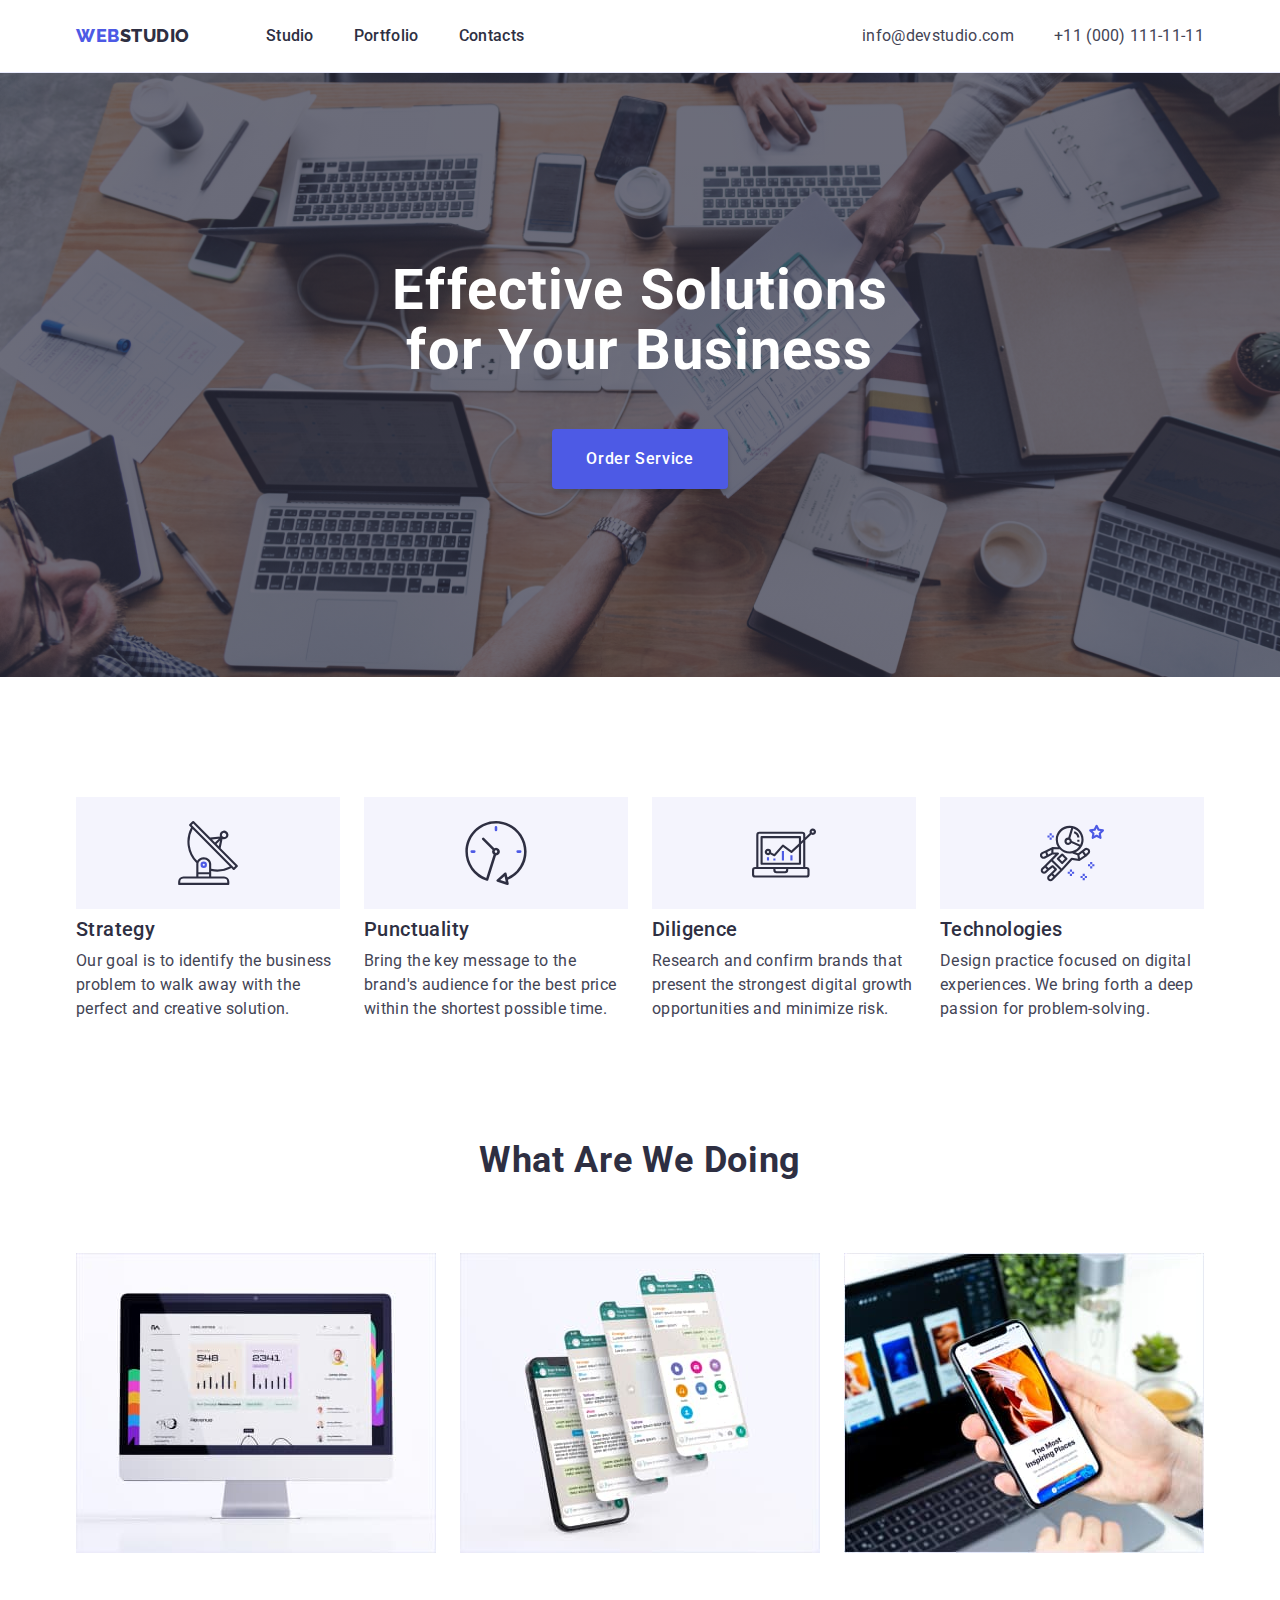
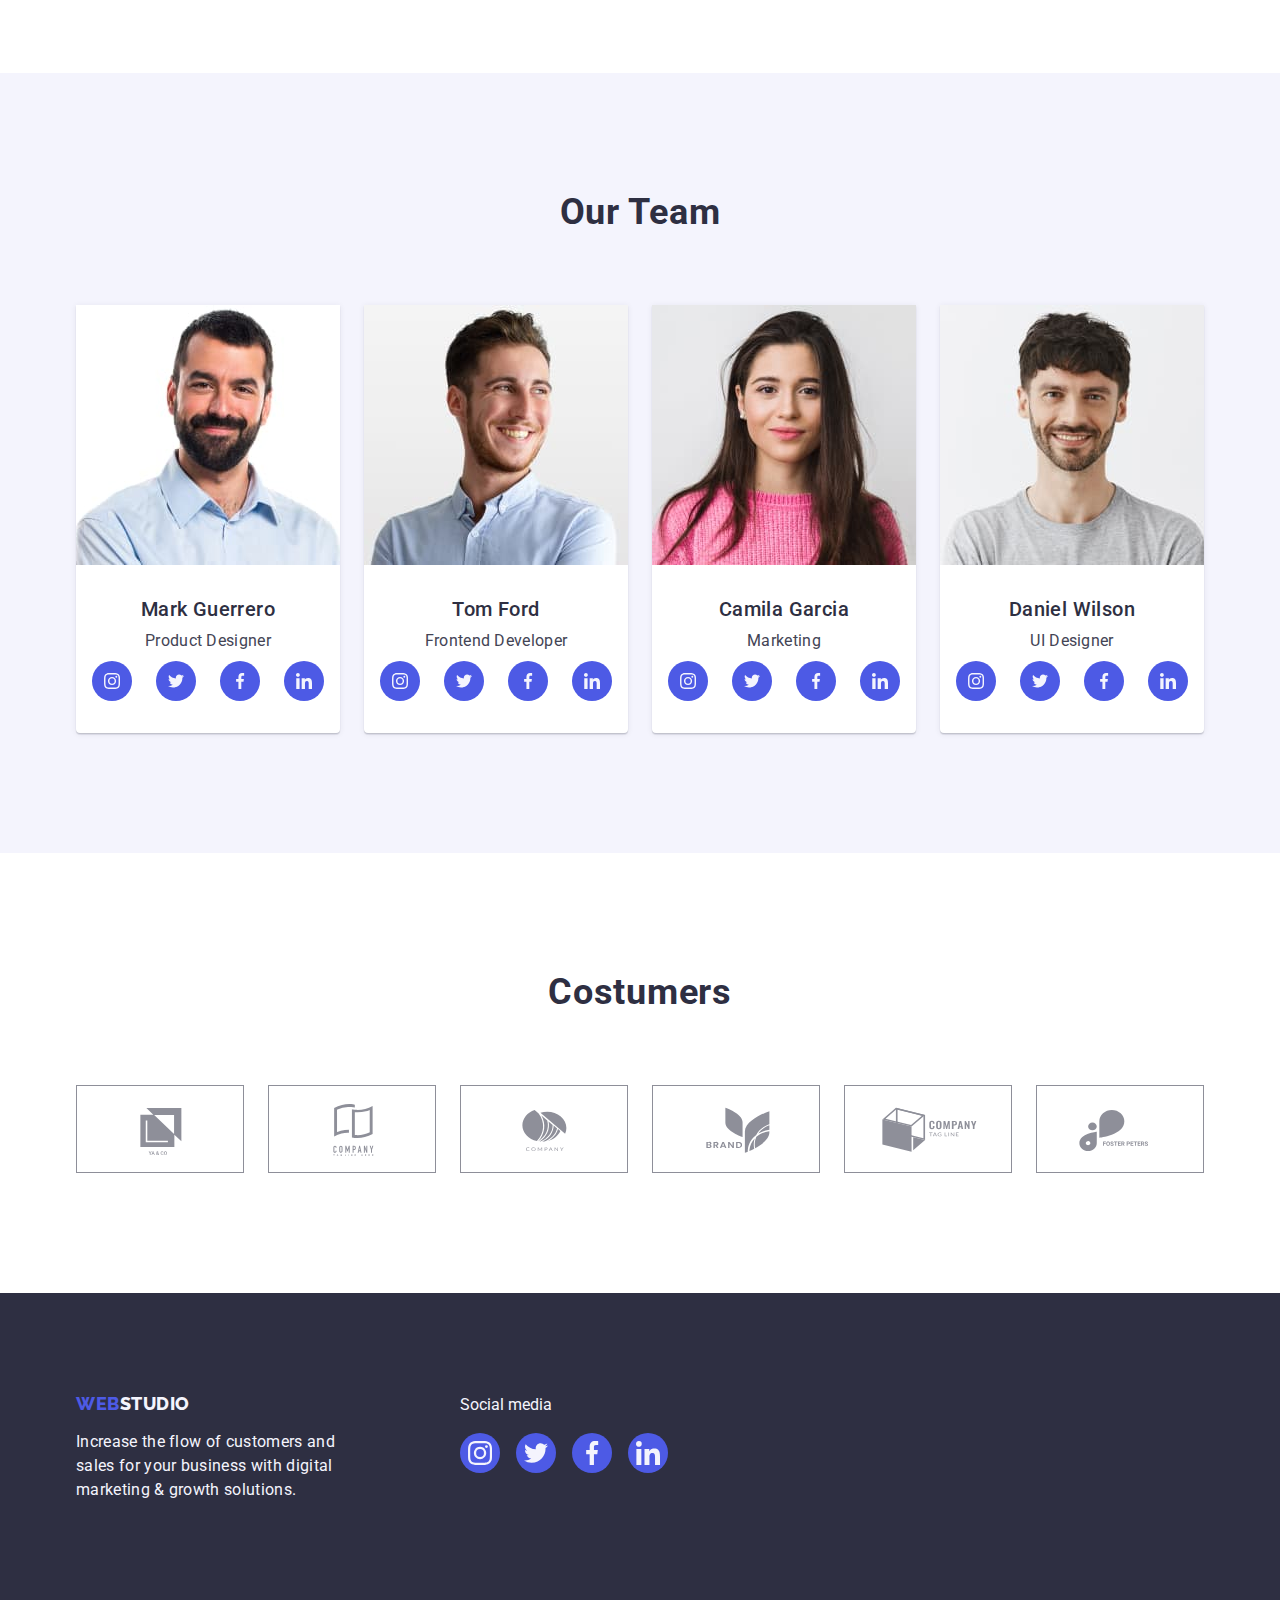
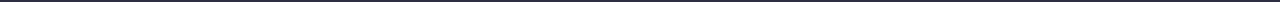
==== commit 69f96e9d: "five" ====
--- a/index.html
+++ b/index.html
@@ -61,7 +61,7 @@
       <div class="container cont-our-policy">
         <ul class="list policy-list">
           <li class="policy-item">
-            <div class="policy-icons"><svg class="policy-icon" width="64px">
+            <div class="policy-icons"><svg class="policy-icon" width="64" height="64">
                 <use href="./images/icons.svg#icon-antenna-1"></use>
               </svg></div>
             <h3 class="list-our-policy">Strategy</h3>
@@ -71,7 +71,7 @@
             </p>
           </li>
           <li class="policy-item">
-            <div class="policy-icons"><svg class="policy-icon" width="64px">
+            <div class="policy-icons"><svg class="policy-icon" width="64" height="64">
                 <use href="./images/icons.svg#icon-clock-1"></use>
               </svg></div>
             <h3 class="list-our-policy">Punctuality</h3>
@@ -81,7 +81,7 @@
             </p>
           </li>
           <li class="policy-item">
-            <div class="policy-icons"><svg class="policy-icon" width="64px">
+            <div class="policy-icons"><svg class="policy-icon" width="64" height="64">
                 <use href="./images/icons.svg#icon-diagram-1"></use>
               </svg></div>
             <h3 class="list-our-policy">Diligence</h3>
@@ -91,7 +91,7 @@
             </p>
           </li>
           <li class="policy-item">
-            <div class="policy-icons"><svg class="policy-icon" width="64px">
+            <div class="policy-icons"><svg class="policy-icon" width="64" height="64">
                 <use href="./images/icons.svg#icon-astronaut-1"></use>
               </svg></div>
             <h3 class="list-our-policy">Technologies</h3>
@@ -208,19 +208,19 @@
               <p class="position">UI Designer</p>
               <ul class="social-list">
                 <li class="social-item list"><a class="social-link link-studio" href=""><svg class="social-icon"
-                      width="16px" height="16px">
-                      <use href="./images/icons.svg#icon-instagram-2"></use>
-                    </svg></a></li>
-                <li class="social-item list"><a class="social-link link-studio" href=""><svg class="social-icon"
-                      width="16px" height="16px">
-                      <use href="./images/icons.svg#icon-twitter-1"></use>
-                    </svg></a></li>
-                <li class="social-item list"><a class="social-link link-studio" href=""><svg class="social-icon"
-                      width="16px" height="16px">
-                      <use href="./images/icons.svg#icon-facebook-1"></use>
-                    </svg></a></li>
-                <li class="social-item list"><a class="social-link link-studio" href=""><svg class="social-icon"
-                      width="16px" height="16px">
+                      width="16" height="16">
+                      <use href="./images/icons.svg#icon-instagram-2"></use>
+                    </svg></a></li>
+                <li class="social-item list"><a class="social-link link-studio" href=""><svg class="social-icon"
+                      width="16" height="16">
+                      <use href="./images/icons.svg#icon-twitter-1"></use>
+                    </svg></a></li>
+                <li class="social-item list"><a class="social-link link-studio" href=""><svg class="social-icon"
+                      width="16" height="16">
+                      <use href="./images/icons.svg#icon-facebook-1"></use>
+                    </svg></a></li>
+                <li class="social-item list"><a class="social-link link-studio" href=""><svg class="social-icon"
+                      width="16" height="16">
                       <use href="./images/icons.svg#icon-linkedin-1"></use>
                     </svg></a></li>
               </ul>
@@ -235,25 +235,25 @@
         <h2 class="costumers">Costumers</h2>
         <ul class="costumer-list list">
           <li class="costumer-item"><a class="costumer-link" href="">
-              <svg class="costumer-icon" width="104px">
+              <svg class="costumer-icon" width="104" height="56">
                 <use href="./images/icons.svg#icon-Logo-2"></use>
               </svg>
             </a></li>
           <li class="costumer-item"><a class="costumer-link" href="">
-              <svg class="costumer-icon" width="104px">
+              <svg class="costumer-icon" width="104" height="56">
                 <use href="./images/icons.svg#icon-Logo-3"></use>
               </svg>
             </a></li>
-          <li class="costumer-item"><a class="costumer-link" href=""><svg class="costumer-icon" width="104px">
+          <li class="costumer-item"><a class="costumer-link" href=""><svg class="costumer-icon" width="104" height="56">
                 <use href="./images/icons.svg#icon-Logo-4"></use>
               </svg></a></li>
-          <li class="costumer-item"><a class="costumer-link" href=""><svg class="costumer-icon" width="104px">
+          <li class="costumer-item"><a class="costumer-link" href=""><svg class="costumer-icon" width="104" height="56">
                 <use href="./images/icons.svg#icon-Logo-5"></use>
               </svg></a></li>
-          <li class="costumer-item"><a class="costumer-link" href=""><svg class="costumer-icon" width="104px">
+          <li class="costumer-item"><a class="costumer-link" href=""><svg class="costumer-icon" width="104" height="56">
                 <use href="./images/icons.svg#icon-Logo-6"></use>
               </svg></a></li>
-          <li class="costumer-item"><a class="costumer-link" href=""><svg class="costumer-icon" width="104px">
+          <li class="costumer-item"><a class="costumer-link" href=""><svg class="costumer-icon" width="104" height="56">
                 <use href="./images/icons.svg#icon-Logo-7"></use>
               </svg></a></li>
         </ul>
@@ -272,20 +272,20 @@
       <div class="media-footer-container">
         <p class="footer-media">Social media</p>
         <ul class="footer-social-list">
-          <li class="social-item list"><a class="social-link link-footer" href=""><svg class="social-icon" width="16px"
-                height="16px">
+          <li class="social-item list"><a class="social-link link-footer" href=""><svg class="social-icon" width="24"
+                height="24">
                 <use href="./images/icons.svg#icon-instagram-2"></use>
               </svg></a></li>
-          <li class="social-item list"><a class="social-link link-footer" href=""><svg class="social-icon" width="16px"
-                height="16px">
+          <li class="social-item list"><a class="social-link link-footer" href=""><svg class="social-icon" width="24"
+                height="24">
                 <use href="./images/icons.svg#icon-twitter-1"></use>
               </svg></a></li>
-          <li class="social-item list"><a class="social-link link-footer" href=""><svg class="social-icon" width="16px"
-                height="16px">
+          <li class="social-item list"><a class="social-link link-footer" href=""><svg class="social-icon" width="24"
+                height="24">
                 <use href="./images/icons.svg#icon-facebook-1"></use>
               </svg></a></li>
-          <li class="social-item list"><a class="social-link link-footer" href=""><svg class="social-icon" width="16px"
-                height="16px">
+          <li class="social-item list"><a class="social-link link-footer" href=""><svg class="social-icon"
+                width=width="24" height="24">
                 <use href="./images/icons.svg#icon-linkedin-1"></use>
               </svg></a></li>
         </ul>
--- a/css/styles.css
+++ b/css/styles.css
@@ -346,16 +346,17 @@
   display: flex;
   justify-content: center;
   align-items: center;
+  color: #8e8f99;
 }
 .costumer-link:hover,
 .costumer-link:focus {
   border: 1px solid var(--active-color);
-  fill: var(--active-color);
+  color: var(--active-color);
 }
 .costumer-icon {
   width: 104px;
   height: 56px;
-  fill: #8e8f99;
+  fill: currentColor;
 }
 .costumer-icon:hover,
 .costumer-icon:focus {
